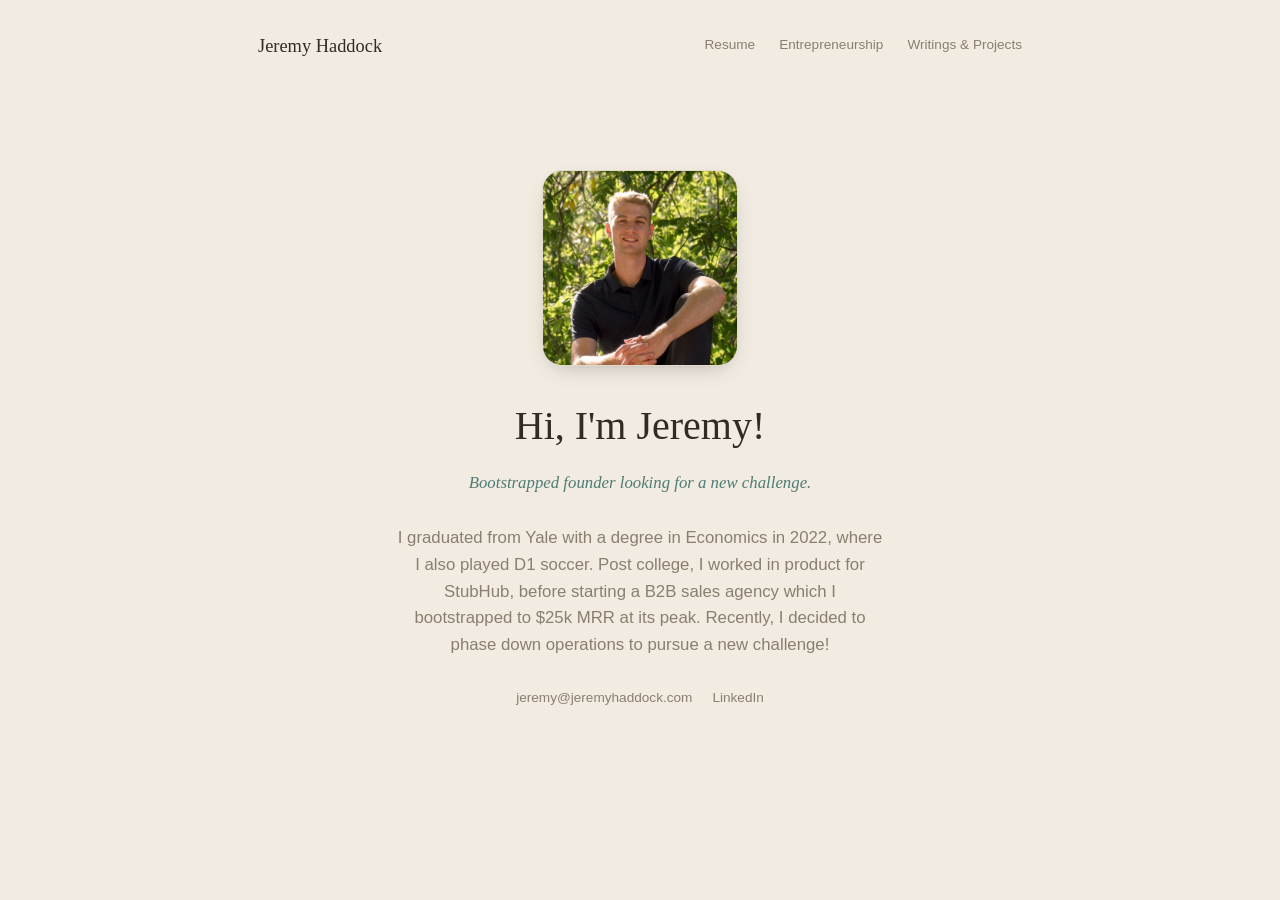
==== index.html @ 9a6a3008 "Initial build of personal site Home, resume, entrepreneurship, and writing & projects pages in a war" ====
<!DOCTYPE html>
<html lang="en">
<head>
<meta charset="UTF-8">
<meta name="viewport" content="width=device-width, initial-scale=1.0">
<title>Jeremy Haddock</title>
<meta name="description" content="Jeremy Haddock">
<link rel="stylesheet" href="style.css">
<link rel="icon" href="data:,">
</head>
<body>

<div class="page">
  <nav class="top">
    <a class="mark" href="index.html">Jeremy Haddock</a>
    <div class="links">
      <a href="resume.html">Resume</a>
      <a href="entrepreneurship.html">Entrepreneurship</a>
      <a href="writing-projects.html">Writings &amp; Projects</a>
    </div>
  </nav>

  <section class="hero">
    <div class="avatar">
      <img src="assets/jeremy.jpg" alt="Jeremy Haddock" onerror="this.parentElement.textContent='JH'; this.remove();">
    </div>
    <h1>Hi, I'm Jeremy!</h1>
    <p class="subtitle">Bootstrapped founder looking for a new challenge.</p>
    <p>I graduated from Yale with a degree in Economics in 2022, where I also played D1 soccer. Post college, I worked in product for StubHub, before starting a B2B sales agency which I bootstrapped to $25k MRR at its peak. Recently, I decided to phase down operations to pursue a new challenge!</p>

    <div class="hero-contact">
      <a href="mailto:jeremy@jeremyhaddock.com">jeremy@jeremyhaddock.com</a>
      <a href="https://www.linkedin.com/in/jeremyrhaddock/" target="_blank" rel="noopener">LinkedIn</a>
    </div>
  </section>
</div>

</body>
</html>
---- style.css ----
:root{
  --bg:#F1EBE2;
  --card:#FAF6EF;
  --ink:#332B22;
  --muted:#8A7F6E;
  --accent:#4F7C74;
  --accent-soft:#DDE7E3;
  --blue:#3E6A96;
  --hair:#E3D9C8;
  --sans: -apple-system, "Avenir Next", "Century Gothic", "Segoe UI", sans-serif;
  --serif: Georgia, "Iowan Old Style", serif;
}
@media (prefers-color-scheme: dark){
  :root:not([data-theme="light"]){
    --bg:#221E19;
    --card:#2A241D;
    --ink:#F0E9DC;
    --muted:#A79A85;
    --accent:#7FB0A6;
    --accent-soft:#26332F;
    --blue:#7FB2E0;
    --hair:#3A3226;
  }
}
:root[data-theme="dark"]{
  --bg:#221E19;
  --card:#2A241D;
  --ink:#F0E9DC;
  --muted:#A79A85;
  --accent:#7FB0A6;
  --accent-soft:#26332F;
  --blue:#7FB2E0;
  --hair:#3A3226;
}
*{box-sizing:border-box;}
html{color-scheme:light dark;}
body{
  margin:0;
  background:var(--bg);
  color:var(--ink);
  font-family:var(--sans);
  line-height:1.6;
  -webkit-font-smoothing:antialiased;
}
a{color:inherit;}

.page{max-width:820px;margin:0 auto;padding:0 1.75rem 4rem;}

/* shared top nav, used on the three inner pages */
nav.top{
  display:flex;
  justify-content:space-between;
  align-items:center;
  padding:2rem 0 0;
}
nav.top .mark{
  font-family:var(--serif);
  font-size:1.15rem;
  text-decoration:none;
  color:var(--ink);
}
nav.top .links{display:flex;gap:1.5rem;font-size:0.85rem;}
nav.top .links a{
  text-decoration:none;
  color:var(--muted);
  padding-bottom:2px;
  border-bottom:1px solid transparent;
}
nav.top .links a:hover,
nav.top .links a[aria-current="page"]{
  color:var(--accent);
  border-color:var(--accent);
}

/* home page hero */
.hero{
  min-height:calc(100vh - 9rem);
  display:flex;
  flex-direction:column;
  align-items:center;
  justify-content:center;
  text-align:center;
  gap:1.75rem;
  padding:3rem 0;
}
.avatar{
  width:196px;
  height:196px;
  border-radius:20px;
  background:var(--accent-soft);
  color:var(--accent);
  display:flex;
  align-items:center;
  justify-content:center;
  font-family:var(--serif);
  font-size:2.6rem;
  overflow:hidden;
  border:1px solid var(--hair);
  box-shadow:0 8px 24px -12px rgba(0,0,0,0.35);
}
.avatar img{
  width:100%;
  height:100%;
  object-fit:cover;
}
.hero h1{
  font-family:var(--serif);
  font-size:clamp(1.9rem, 4.5vw, 2.5rem);
  margin:0;
  font-weight:400;
}
.hero .subtitle{
  margin:-1rem 0 0;
  font-family:var(--serif);
  font-style:italic;
  color:var(--accent);
  font-size:1.05rem;
}
.hero p{
  margin:0;
  color:var(--muted);
  max-width:52ch;
  font-size:1.05rem;
}
.hero-contact{
  display:flex;
  gap:1.25rem;
  font-size:0.85rem;
  color:var(--muted);
}
.hero-contact a{text-decoration:none;color:var(--muted);}
.hero-contact a:hover{color:var(--accent);}

/* inner page content */
.content{padding:3rem 0;}
.content h1{
  font-family:var(--serif);
  font-weight:400;
  font-size:clamp(1.9rem, 4.5vw, 2.4rem);
  margin:0 0 2.5rem;
}
.content .intro{
  color:var(--muted);
  max-width:62ch;
  font-size:1rem;
  margin:0 0 2.5rem;
}

/* vertical timeline */
.timeline{
  position:relative;
  margin-bottom:2.5rem;
}
.timeline-line{
  position:absolute;
  top:6px;
  bottom:6px;
  left:19px;
  width:2px;
  background:var(--hair);
}
.timeline-item{
  position:relative;
  display:grid;
  grid-template-columns:40px 1fr;
  gap:1.5rem;
  padding-bottom:3rem;
}
.timeline-item:last-child{padding-bottom:0;}
.node-col{
  display:flex;
  justify-content:center;
  padding-top:0.4rem;
}
.node-dot{
  width:14px;
  height:14px;
  border-radius:50%;
  background:var(--bg);
  border:2px solid var(--accent);
  position:relative;
  z-index:1;
}
.node-dot--video{border-color:var(--blue);}
.node-dot--proof{background:var(--accent);border-color:var(--accent);}
.node-dot--reflection{
  width:16px;
  height:16px;
  background:var(--blue);
  border-color:var(--blue);
}
.node-body .when{
  margin:0 0 0.35rem;
  font-size:0.72rem;
  text-transform:uppercase;
  letter-spacing:0.08em;
  color:var(--muted);
}
.node-body h3{
  margin:0 0 0.5rem;
  font-family:var(--serif);
  font-weight:400;
  font-size:1.25rem;
}
.node-body p{
  margin:0 0 0.85rem;
  color:var(--muted);
  max-width:56ch;
  font-size:0.95rem;
}
.node-body p:last-child{margin-bottom:0;}
.node-body .proof-link{
  display:inline-block;
  text-decoration:none;
  color:var(--muted);
  font-size:0.85rem;
  padding-bottom:2px;
  border-bottom:1px solid transparent;
}
.node-body .proof-link:hover{
  color:var(--accent);
  border-color:var(--accent);
}
.timeline-item:last-child .node-body{
  background:var(--card);
  border:1px solid var(--hair);
  border-radius:16px;
  padding:1.5rem 1.75rem;
}
.timeline-item:last-child .node-body .when{color:var(--blue);}
.timeline-item:last-child .node-body p{max-width:none;color:var(--ink);}

.video-frame{
  width:180px;
  aspect-ratio:9 / 16;
  border-radius:14px;
  overflow:hidden;
  border:1px solid var(--hair);
  background:var(--card);
  display:flex;
  flex-direction:column;
  align-items:center;
  justify-content:center;
  gap:0.6rem;
  position:relative;
  margin-bottom:0.85rem;
}
.video-frame iframe{
  width:100%;
  height:100%;
  border:0;
  display:block;
}
.video-frame .play{
  width:36px;
  height:36px;
  border-radius:50%;
  background:var(--accent-soft);
  color:var(--accent);
  display:flex;
  align-items:center;
  justify-content:center;
  font-size:0.8rem;
}
.video-frame .cap{
  font-size:0.68rem;
  color:var(--muted);
  text-align:center;
  padding:0 0.75rem;
}

@media (max-width:560px){
  .timeline-item{grid-template-columns:28px 1fr;gap:1rem;}
  .timeline-line{left:13px;}
}

/* plain, stacked links — identical treatment to the top nav links */
.link-stack{
  display:flex;
  flex-direction:column;
  align-items:flex-start;
  gap:0.9rem;
}
.link-stack a{
  text-decoration:none;
  color:var(--muted);
  font-size:0.85rem;
  padding-bottom:2px;
  border-bottom:1px solid transparent;
}
.link-stack a:hover{
  color:var(--accent);
  border-color:var(--accent);
}

.group{margin-bottom:2.5rem;}
.group:last-child{margin-bottom:0;}
.group h2{
  font-family:var(--serif);
  font-weight:400;
  font-size:1.2rem;
  margin:0 0 1rem;
  color:var(--blue);
}

.resume-card{
  background:var(--card);
  border:1px solid var(--hair);
  border-radius:14px;
  padding:1.5rem 1.75rem;
  display:flex;
  justify-content:space-between;
  align-items:center;
  text-decoration:none;
  color:var(--ink);
}
.resume-card:hover{border-color:var(--accent);}
.resume-card .go{color:var(--accent);font-weight:600;font-size:0.9rem;}

footer{
  padding-top:2.5rem;
  margin-top:1rem;
  border-top:1px solid var(--hair);
  color:var(--muted);
  font-size:0.85rem;
  display:flex;
  justify-content:space-between;
  flex-wrap:wrap;
  gap:0.75rem;
}
footer a{color:var(--muted);text-decoration:none;}
footer a:hover{color:var(--accent);}
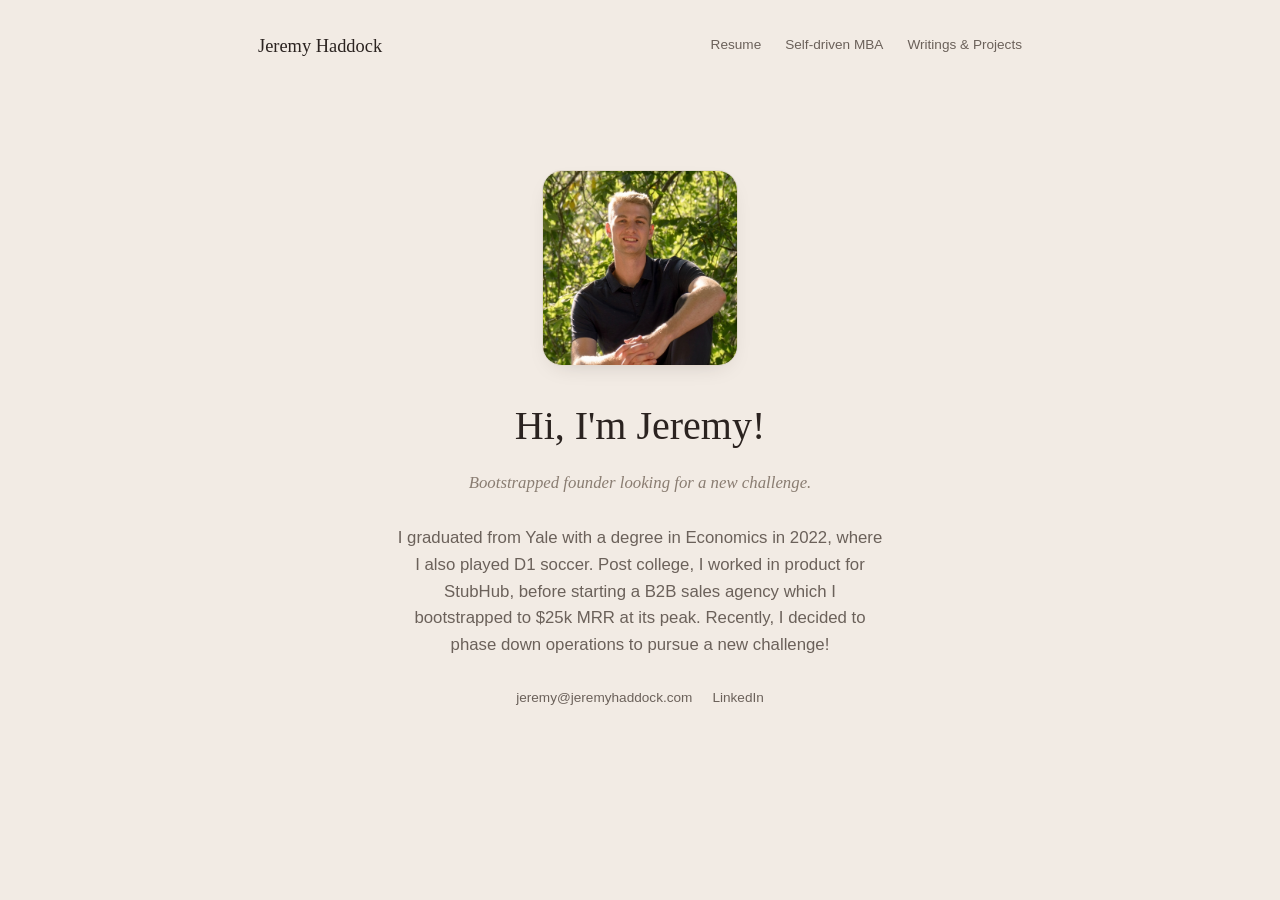
==== commit 7e86bf5d: "Unify the site on the self-driven MBA beige palette Adopt the MBA page's warm two-hue tokens site-wi" ====
--- a/index.html
+++ b/index.html
@@ -15,7 +15,7 @@
     <a class="mark" href="index.html">Jeremy Haddock</a>
     <div class="links">
       <a href="resume.html">Resume</a>
-      <a href="entrepreneurship.html">Entrepreneurship</a>
+      <a href="entrepreneurship.html">Self-driven MBA</a>
       <a href="writing-projects.html">Writings &amp; Projects</a>
     </div>
   </nav>
--- a/style.css
+++ b/style.css
@@ -1,39 +1,27 @@
+/*
+  One palette for the whole site, taken from the self-driven MBA page
+  (see entrepreneurship.css). Warm beige, two hues, no accent color.
+  Deliberately single-theme: the MBA page commits to this beige in every
+  context, so the rest of the site does too rather than flipping to a dark
+  theme the MBA page would not follow.
+*/
 :root{
-  --bg:#F1EBE2;
-  --card:#FAF6EF;
-  --ink:#332B22;
-  --muted:#8A7F6E;
-  --accent:#4F7C74;
-  --accent-soft:#DDE7E3;
-  --blue:#3E6A96;
-  --hair:#E3D9C8;
-  --sans: -apple-system, "Avenir Next", "Century Gothic", "Segoe UI", sans-serif;
+  --bg:#f2ebe4;
+  --card:#fbf8f4;
+  --ink:#2b2320;
+  --body:#4a403a;
+  --muted:#6b615a;
+  --caption:#8a7d72;
+  --quiet:#9a8b7e;
+  --hair:#e5dbd0;
+  --rule-top:#ddd2c6;
+  --mat-border:#e2d8cd;
+  --link-underline:#c9b9a8;
+  --sans: -apple-system, "Avenir Next", "Segoe UI", "Helvetica Neue", sans-serif;
   --serif: Georgia, "Iowan Old Style", serif;
 }
-@media (prefers-color-scheme: dark){
-  :root:not([data-theme="light"]){
-    --bg:#221E19;
-    --card:#2A241D;
-    --ink:#F0E9DC;
-    --muted:#A79A85;
-    --accent:#7FB0A6;
-    --accent-soft:#26332F;
-    --blue:#7FB2E0;
-    --hair:#3A3226;
-  }
-}
-:root[data-theme="dark"]{
-  --bg:#221E19;
-  --card:#2A241D;
-  --ink:#F0E9DC;
-  --muted:#A79A85;
-  --accent:#7FB0A6;
-  --accent-soft:#26332F;
-  --blue:#7FB2E0;
-  --hair:#3A3226;
-}
 *{box-sizing:border-box;}
-html{color-scheme:light dark;}
+html{color-scheme:light;}
 body{
   margin:0;
   background:var(--bg);
@@ -68,8 +56,8 @@
 }
 nav.top .links a:hover,
 nav.top .links a[aria-current="page"]{
-  color:var(--accent);
-  border-color:var(--accent);
+  color:var(--ink);
+  border-color:var(--link-underline);
 }
 
 /* home page hero */
@@ -87,16 +75,16 @@
   width:196px;
   height:196px;
   border-radius:20px;
-  background:var(--accent-soft);
-  color:var(--accent);
+  background:var(--card);
+  color:var(--quiet);
   display:flex;
   align-items:center;
   justify-content:center;
   font-family:var(--serif);
   font-size:2.6rem;
   overflow:hidden;
-  border:1px solid var(--hair);
-  box-shadow:0 8px 24px -12px rgba(0,0,0,0.35);
+  border:1px solid var(--mat-border);
+  box-shadow:0 8px 24px -14px rgba(43,35,32,0.28);
 }
 .avatar img{
   width:100%;
@@ -113,7 +101,7 @@
   margin:-1rem 0 0;
   font-family:var(--serif);
   font-style:italic;
-  color:var(--accent);
+  color:var(--caption);
   font-size:1.05rem;
 }
 .hero p{
@@ -129,7 +117,7 @@
   color:var(--muted);
 }
 .hero-contact a{text-decoration:none;color:var(--muted);}
-.hero-contact a:hover{color:var(--accent);}
+.hero-contact a:hover{color:var(--ink);}
 
 /* inner page content */
 .content{padding:3rem 0;}
@@ -144,134 +132,6 @@
   max-width:62ch;
   font-size:1rem;
   margin:0 0 2.5rem;
-}
-
-/* vertical timeline */
-.timeline{
-  position:relative;
-  margin-bottom:2.5rem;
-}
-.timeline-line{
-  position:absolute;
-  top:6px;
-  bottom:6px;
-  left:19px;
-  width:2px;
-  background:var(--hair);
-}
-.timeline-item{
-  position:relative;
-  display:grid;
-  grid-template-columns:40px 1fr;
-  gap:1.5rem;
-  padding-bottom:3rem;
-}
-.timeline-item:last-child{padding-bottom:0;}
-.node-col{
-  display:flex;
-  justify-content:center;
-  padding-top:0.4rem;
-}
-.node-dot{
-  width:14px;
-  height:14px;
-  border-radius:50%;
-  background:var(--bg);
-  border:2px solid var(--accent);
-  position:relative;
-  z-index:1;
-}
-.node-dot--video{border-color:var(--blue);}
-.node-dot--proof{background:var(--accent);border-color:var(--accent);}
-.node-dot--reflection{
-  width:16px;
-  height:16px;
-  background:var(--blue);
-  border-color:var(--blue);
-}
-.node-body .when{
-  margin:0 0 0.35rem;
-  font-size:0.72rem;
-  text-transform:uppercase;
-  letter-spacing:0.08em;
-  color:var(--muted);
-}
-.node-body h3{
-  margin:0 0 0.5rem;
-  font-family:var(--serif);
-  font-weight:400;
-  font-size:1.25rem;
-}
-.node-body p{
-  margin:0 0 0.85rem;
-  color:var(--muted);
-  max-width:56ch;
-  font-size:0.95rem;
-}
-.node-body p:last-child{margin-bottom:0;}
-.node-body .proof-link{
-  display:inline-block;
-  text-decoration:none;
-  color:var(--muted);
-  font-size:0.85rem;
-  padding-bottom:2px;
-  border-bottom:1px solid transparent;
-}
-.node-body .proof-link:hover{
-  color:var(--accent);
-  border-color:var(--accent);
-}
-.timeline-item:last-child .node-body{
-  background:var(--card);
-  border:1px solid var(--hair);
-  border-radius:16px;
-  padding:1.5rem 1.75rem;
-}
-.timeline-item:last-child .node-body .when{color:var(--blue);}
-.timeline-item:last-child .node-body p{max-width:none;color:var(--ink);}
-
-.video-frame{
-  width:180px;
-  aspect-ratio:9 / 16;
-  border-radius:14px;
-  overflow:hidden;
-  border:1px solid var(--hair);
-  background:var(--card);
-  display:flex;
-  flex-direction:column;
-  align-items:center;
-  justify-content:center;
-  gap:0.6rem;
-  position:relative;
-  margin-bottom:0.85rem;
-}
-.video-frame iframe{
-  width:100%;
-  height:100%;
-  border:0;
-  display:block;
-}
-.video-frame .play{
-  width:36px;
-  height:36px;
-  border-radius:50%;
-  background:var(--accent-soft);
-  color:var(--accent);
-  display:flex;
-  align-items:center;
-  justify-content:center;
-  font-size:0.8rem;
-}
-.video-frame .cap{
-  font-size:0.68rem;
-  color:var(--muted);
-  text-align:center;
-  padding:0 0.75rem;
-}
-
-@media (max-width:560px){
-  .timeline-item{grid-template-columns:28px 1fr;gap:1rem;}
-  .timeline-line{left:13px;}
 }
 
 /* plain, stacked links — identical treatment to the top nav links */
@@ -289,8 +149,8 @@
   border-bottom:1px solid transparent;
 }
 .link-stack a:hover{
-  color:var(--accent);
-  border-color:var(--accent);
+  color:var(--ink);
+  border-color:var(--link-underline);
 }
 
 .group{margin-bottom:2.5rem;}
@@ -300,12 +160,12 @@
   font-weight:400;
   font-size:1.2rem;
   margin:0 0 1rem;
-  color:var(--blue);
+  color:var(--ink);
 }
 
 .resume-card{
   background:var(--card);
-  border:1px solid var(--hair);
+  border:1px solid var(--mat-border);
   border-radius:14px;
   padding:1.5rem 1.75rem;
   display:flex;
@@ -314,8 +174,8 @@
   text-decoration:none;
   color:var(--ink);
 }
-.resume-card:hover{border-color:var(--accent);}
-.resume-card .go{color:var(--accent);font-weight:600;font-size:0.9rem;}
+.resume-card:hover{border-color:var(--quiet);}
+.resume-card .go{color:var(--caption);font-weight:600;font-size:0.9rem;}
 
 footer{
   padding-top:2.5rem;
@@ -329,4 +189,4 @@
   gap:0.75rem;
 }
 footer a{color:var(--muted);text-decoration:none;}
-footer a:hover{color:var(--accent);}
+footer a:hover{color:var(--ink);}
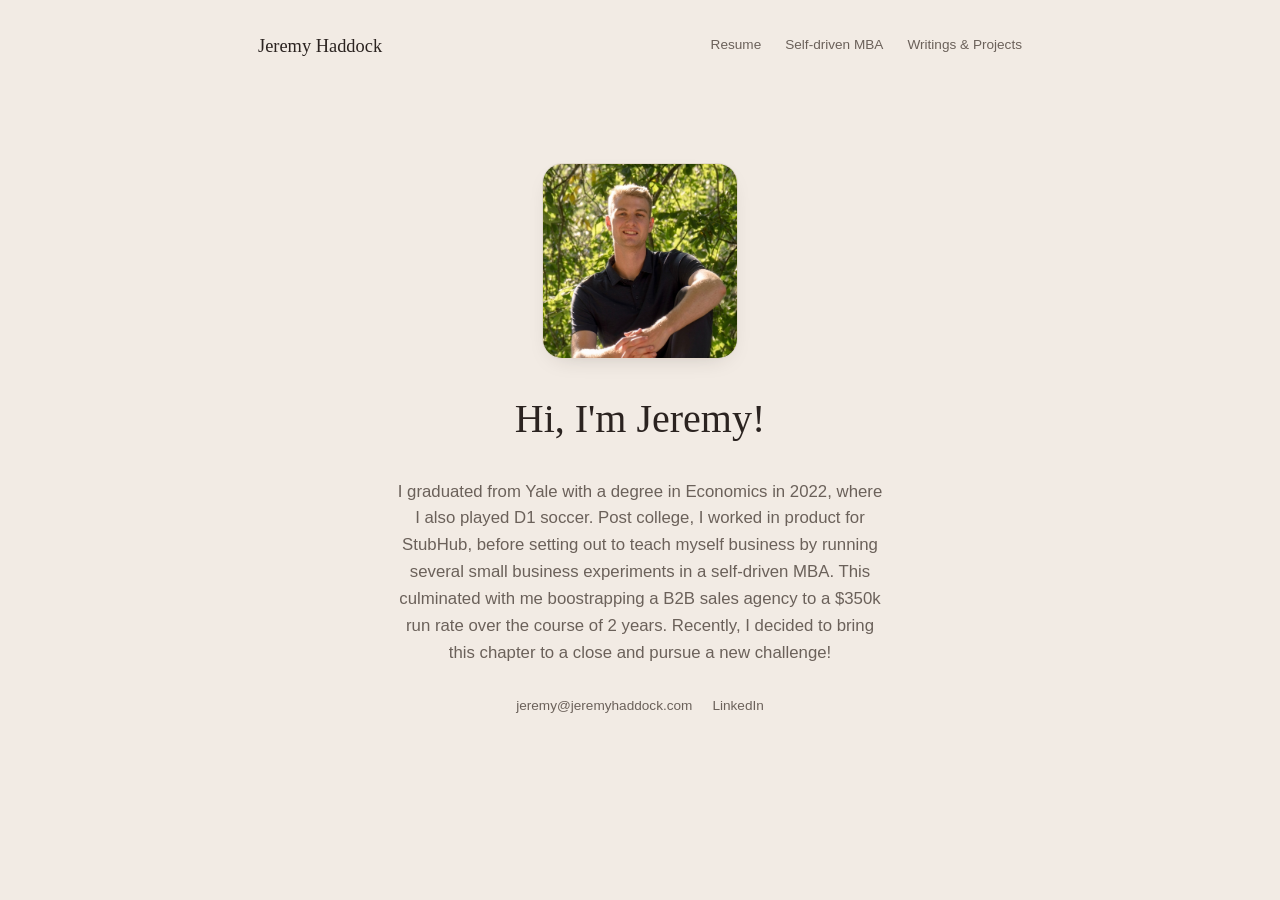
==== commit d80004dd: "Rewrite the home bio and drop the subtitle line" ====
--- a/index.html
+++ b/index.html
@@ -25,8 +25,7 @@
       <img src="assets/jeremy.jpg" alt="Jeremy Haddock" onerror="this.parentElement.textContent='JH'; this.remove();">
     </div>
     <h1>Hi, I'm Jeremy!</h1>
-    <p class="subtitle">Bootstrapped founder looking for a new challenge.</p>
-    <p>I graduated from Yale with a degree in Economics in 2022, where I also played D1 soccer. Post college, I worked in product for StubHub, before starting a B2B sales agency which I bootstrapped to $25k MRR at its peak. Recently, I decided to phase down operations to pursue a new challenge!</p>
+    <p>I graduated from Yale with a degree in Economics in 2022, where I also played D1 soccer. Post college, I worked in product for StubHub, before setting out to teach myself business by running several small business experiments in a self-driven MBA. This culminated with me boostrapping a B2B sales agency to a $350k run rate over the course of 2 years. Recently, I decided to bring this chapter to a close and pursue a new challenge!</p>
 
     <div class="hero-contact">
       <a href="mailto:jeremy@jeremyhaddock.com">jeremy@jeremyhaddock.com</a>
--- a/style.css
+++ b/style.css
@@ -17,11 +17,15 @@
   --rule-top:#ddd2c6;
   --mat-border:#e2d8cd;
   --link-underline:#c9b9a8;
+  --img-radius:6px;
   --sans: -apple-system, "Avenir Next", "Segoe UI", "Helvetica Neue", sans-serif;
   --serif: Georgia, "Iowan Old Style", serif;
 }
 *{box-sizing:border-box;}
 html{color-scheme:light;}
+
+/* slight corner rounding on every image, site-wide, including any added later */
+img{border-radius:var(--img-radius);}
 body{
   margin:0;
   background:var(--bg);
@@ -46,6 +50,7 @@
   font-size:1.15rem;
   text-decoration:none;
   color:var(--ink);
+  white-space:nowrap;
 }
 nav.top .links{display:flex;gap:1.5rem;font-size:0.85rem;}
 nav.top .links a{
@@ -58,6 +63,19 @@
 nav.top .links a[aria-current="page"]{
   color:var(--ink);
   border-color:var(--link-underline);
+}
+/* side by side, the wordmark and three links crush each other on a phone */
+@media (max-width:620px){
+  nav.top{
+    flex-direction:column;
+    align-items:flex-start;
+    gap:0.85rem;
+  }
+  nav.top .links{
+    flex-wrap:wrap;
+    gap:0.5rem 1.15rem;
+  }
+  nav.top .links a{white-space:nowrap;}
 }
 
 /* home page hero */
@@ -97,13 +115,6 @@
   margin:0;
   font-weight:400;
 }
-.hero .subtitle{
-  margin:-1rem 0 0;
-  font-family:var(--serif);
-  font-style:italic;
-  color:var(--caption);
-  font-size:1.05rem;
-}
 .hero p{
   margin:0;
   color:var(--muted);
@@ -151,6 +162,11 @@
 .link-stack a:hover{
   color:var(--ink);
   border-color:var(--link-underline);
+}
+/* short descriptor after a link title, kept quieter than the title itself */
+.link-note{
+  color:var(--quiet);
+  font-size:0.82rem;
 }
 
 .group{margin-bottom:2.5rem;}
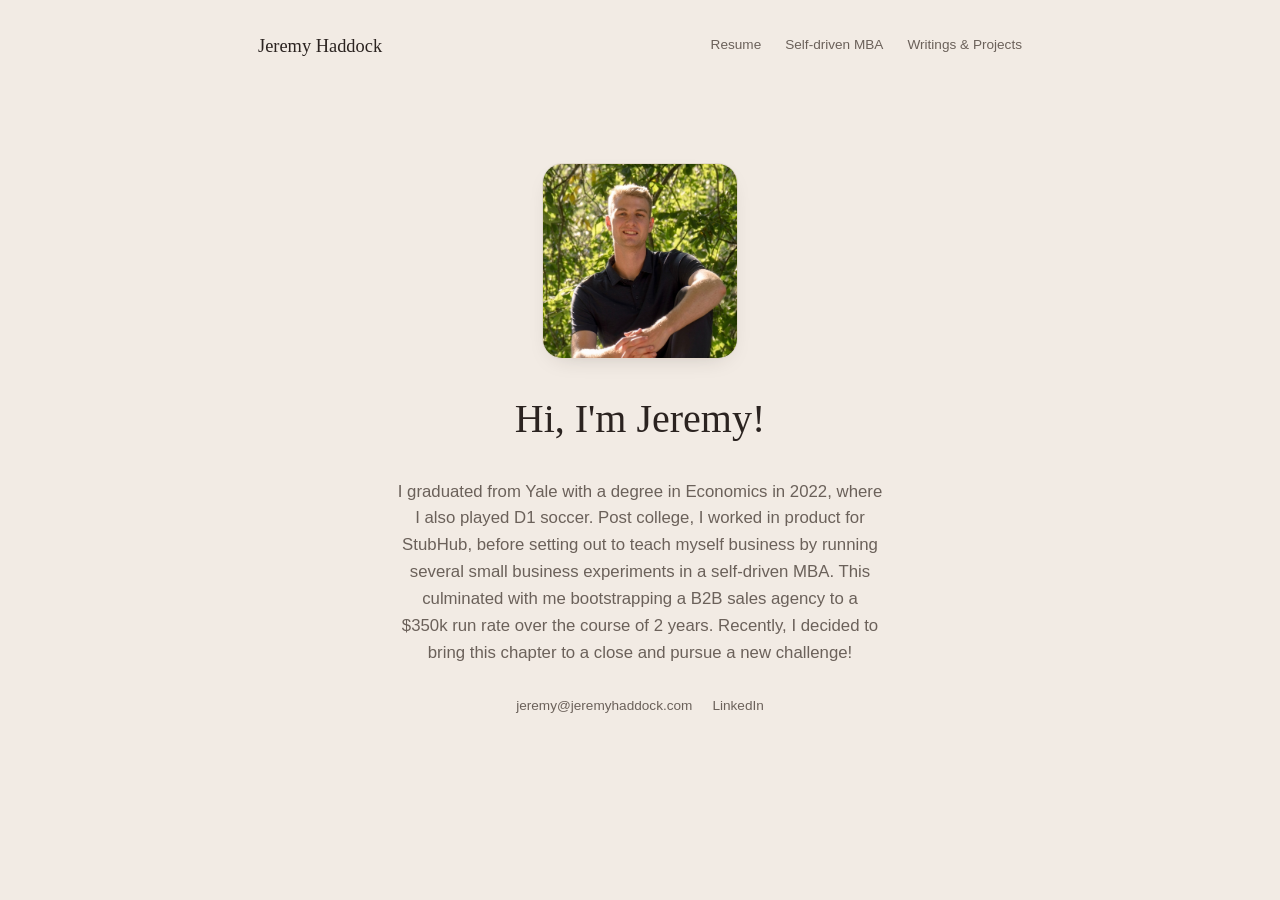
==== commit 4ebee6f5: "Fix bootstrapping typo in the home page bio" ====
--- a/index.html
+++ b/index.html
@@ -4,9 +4,9 @@
 <meta charset="UTF-8">
 <meta name="viewport" content="width=device-width, initial-scale=1.0">
 <title>Jeremy Haddock</title>
-<meta name="description" content="Jeremy Haddock">
+<meta name="description" content="Jeremy Haddock — Yale economics graduate, former StubHub product, and bootstrapped founder of a B2B sales agency.">
 <link rel="stylesheet" href="style.css">
-<link rel="icon" href="data:,">
+<link rel="icon" href="favicon.svg" type="image/svg+xml">
 </head>
 <body>
 
@@ -15,7 +15,7 @@
     <a class="mark" href="index.html">Jeremy Haddock</a>
     <div class="links">
       <a href="resume.html">Resume</a>
-      <a href="entrepreneurship.html">Self-driven MBA</a>
+      <a href="self-driven-mba.html">Self-driven MBA</a>
       <a href="writing-projects.html">Writings &amp; Projects</a>
     </div>
   </nav>
@@ -25,7 +25,7 @@
       <img src="assets/jeremy.jpg" alt="Jeremy Haddock" onerror="this.parentElement.textContent='JH'; this.remove();">
     </div>
     <h1>Hi, I'm Jeremy!</h1>
-    <p>I graduated from Yale with a degree in Economics in 2022, where I also played D1 soccer. Post college, I worked in product for StubHub, before setting out to teach myself business by running several small business experiments in a self-driven MBA. This culminated with me boostrapping a B2B sales agency to a $350k run rate over the course of 2 years. Recently, I decided to bring this chapter to a close and pursue a new challenge!</p>
+    <p>I graduated from Yale with a degree in Economics in 2022, where I also played D1 soccer. Post college, I worked in product for StubHub, before setting out to teach myself business by running several small business experiments in a self-driven MBA. This culminated with me bootstrapping a B2B sales agency to a $350k run rate over the course of 2 years. Recently, I decided to bring this chapter to a close and pursue a new challenge!</p>
 
     <div class="hero-contact">
       <a href="mailto:jeremy@jeremyhaddock.com">jeremy@jeremyhaddock.com</a>
--- a/style.css
+++ b/style.css
@@ -1,6 +1,6 @@
 /*
   One palette for the whole site, taken from the self-driven MBA page
-  (see entrepreneurship.css). Warm beige, two hues, no accent color.
+  (see self-driven-mba.css). Warm beige, two hues, no accent color.
   Deliberately single-theme: the MBA page commits to this beige in every
   context, so the rest of the site does too rather than flipping to a dark
   theme the MBA page would not follow.
